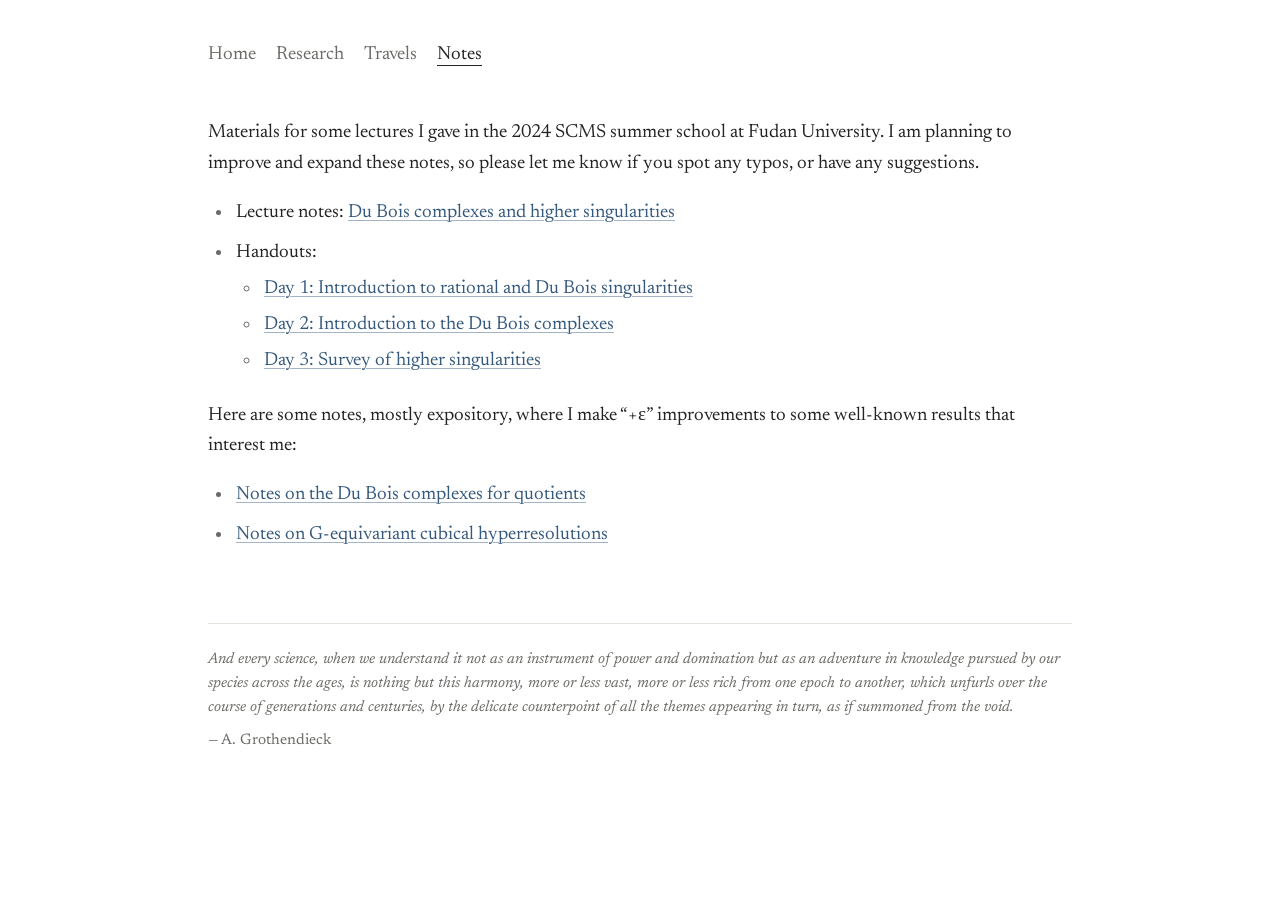
==== notes.html @ 5d7511da "first commit" ====
<!doctype html>
<html lang="en">
<head>
  <meta charset="utf-8">
  <meta name="viewport" content="width=device-width, initial-scale=1">
  <title>Notes — Wanchun Shen</title>
  <meta name="description" content="Lecture notes, handouts and expository notes by Wanchun Shen.">
  <link rel="preconnect" href="https://fonts.googleapis.com">
  <link rel="preconnect" href="https://fonts.gstatic.com" crossorigin>
  <link href="https://fonts.googleapis.com/css2?family=Newsreader:ital,opsz,wght@0,6..72,400;0,6..72,500;1,6..72,400&display=swap" rel="stylesheet">
  <!-- Google tag (gtag.js) -->
  <script async src="https://www.googletagmanager.com/gtag/js?id=G-JJ62SN58NP"></script>
  <script>
    window.dataLayer = window.dataLayer || [];
    function gtag(){dataLayer.push(arguments);}
    gtag('js', new Date());
    gtag('config', 'G-JJ62SN58NP');
  </script>
  <link rel="stylesheet" href="assets/style.css">
</head>
<body>
<div class="site">

  <header class="site-header">
    <nav class="site-nav" aria-label="Site">
      <a href="index.html">Home</a>
      <a href="research.html">Research</a>
      <a href="travels.html">Travels</a>
      <a href="notes.html" aria-current="page">Notes</a>
    </nav>
  </header>

  <main>

    <p>Materials for some lectures I gave in the 2024 SCMS summer school at Fudan University. I am planning to improve and expand these notes, so please let me know if you spot any typos, or have any suggestions.</p>

    <ul class="entries">
      <li>Lecture notes: <a href="https://drive.google.com/file/d/1De7PKFMAjIJSyGQZOi7Il2Yfd7qH32C_/view?usp=sharing">Du Bois complexes and higher singularities</a></li>
      <li>Handouts:
        <ul>
          <li><a href="https://drive.google.com/file/d/1NofxdIusmojC-wstj09L9WECC4czp__P/view?usp=drive_link">Day 1: Introduction to rational and Du Bois singularities</a></li>
          <li><a href="https://drive.google.com/file/d/1TLkkPEHvHlKyJf9QB13UzVcfYIFG4Xot/view?usp=drive_link">Day 2: Introduction to the Du Bois complexes</a></li>
          <li><a href="https://drive.google.com/file/d/1W7cI5pb26swQqK5HyK6GeWNo6DYn05il/view?usp=drive_link">Day 3: Survey of higher singularities</a></li>
        </ul>
      </li>
    </ul>

    <p>Here are some notes, mostly expository, where I make “+ε” improvements to some well-known results that interest me:</p>

    <ul class="entries">
      <li><a href="https://drive.google.com/file/d/1z2AbHMdE-nTjzrSxDng96FTEQbuHOxv5/view?usp=drive_link">Notes on the Du Bois complexes for quotients</a></li>
      <li><a href="https://drive.google.com/file/d/1cSrDV3TKWuSWlrFPDOh_xlcVPjlii8x3/view?usp=drive_link">Notes on G-equivariant cubical hyperresolutions</a></li>
    </ul>
  </main>

  <footer class="site-footer">
    <figure class="epigraph">
      <blockquote>
        <p>And every science, when we understand it not as an instrument of power and domination but as an adventure in knowledge pursued by our species across the ages, is nothing but this harmony, more or less vast, more or less rich from one epoch to another, which unfurls over the course of generations and centuries, by the delicate counterpoint of all the themes appearing in turn, as if summoned from the void.</p>
      </blockquote>
      <figcaption>— A. Grothendieck</figcaption>
    </figure>
  </footer>

</div>
</body>
</html>
---- assets/style.css ----
/* ------------------------------------------------------------
   Wanchun Shen — site styles
   One column, one typeface, one accent. Edit the variables
   below to change the whole site's colour or measure.
   ------------------------------------------------------------ */

:root {
  --paper: #ffffff;
  --ink: #232323;
  --ink-soft: #6b6a66;
  --rule: #e5e3de;
  --link: #35597d;
  --link-hover: #1f3d5c;
  --measure: 54rem;
}

html {
  -webkit-text-size-adjust: 100%;
}

body {
  margin: 0;
  padding: 0 1.25rem;
  background: var(--paper);
  color: var(--ink);
  font-family: "Newsreader", "Iowan Old Style", "Palatino Linotype", Palatino, Georgia, serif;
  font-size: 1.1875rem;
  line-height: 1.6;
  font-kerning: normal;
  text-rendering: optimizeLegibility;
}

.site {
  max-width: var(--measure);
  margin: 0 auto;
  padding: 2.5rem 0 3rem;
}

/* Header ---------------------------------------------------- */

.site-header {
  margin-bottom: 3rem;
}

.site-nav {
  display: flex;
  flex-wrap: wrap;
  gap: 0 1.25rem;
}

.site-nav a {
  color: var(--ink-soft);
  text-decoration: none;
}

.site-nav a:hover {
  color: var(--ink);
}

.site-nav a[aria-current="page"] {
  color: var(--ink);
  text-decoration: underline;
  text-decoration-thickness: 1px;
  text-underline-offset: 0.3em;
}

/* Content --------------------------------------------------- */

main a {
  color: var(--link);
  text-decoration: underline;
  text-decoration-thickness: 1px;
  text-underline-offset: 0.18em;
  text-decoration-color: rgba(53, 89, 125, 0.45);
}

main a:hover {
  color: var(--link-hover);
  text-decoration-color: currentColor;
}

a:focus-visible {
  outline: 2px solid var(--link);
  outline-offset: 3px;
  border-radius: 2px;
}

h1 {
  font-size: 1.85rem;
  font-weight: 400;
  line-height: 1.2;
  letter-spacing: -0.01em;
  margin: 0 0 0.5rem;
}

h2 {
  font-size: 1.3rem;
  font-weight: 500;
  line-height: 1.3;
  margin: 2.75rem 0 0.9rem;
}

main > h2:first-child {
  margin-top: 0;
}

p {
  margin: 0 0 1em;
}

sup {
  font-size: 0.75em;
  line-height: 0;
}

.nowrap {
  white-space: nowrap;
}

/* Home page introduction: name and bio beside the photograph on wide
   screens, stacked (name, photo, bio) on narrow ones. */

.intro {
  display: grid;
  grid-template-columns: 1fr;
  column-gap: 3rem;
}

.portrait {
  display: block;
  width: 100%;
  height: auto;
  border-radius: 4px;
  margin: 0 0 1.75rem;
}

.contact {
  color: var(--ink-soft);
  margin-bottom: 1.75rem;
}

/* Lists of papers, talks, notes: bullets with a hanging indent */

.entries {
  list-style: disc;
  padding-left: 1.5rem;
  margin: 0 0 1.5rem;
}

.entries li {
  margin: 0 0 0.6rem;
  padding-left: 0.25rem;
}

.entries li::marker {
  color: var(--ink-soft);
}

.entries ul {
  list-style: circle;
  padding-left: 1.5rem;
  margin: 0.35rem 0 0;
}

.entries ul li {
  margin-bottom: 0.35rem;
}

.note {
  display: block;
  color: var(--ink-soft);
  font-size: 0.95em;
  margin-top: 0.15rem;
}

/* Footer ---------------------------------------------------- */

.site-footer {
  margin-top: 4.5rem;
  padding-top: 1.5rem;
  border-top: 1px solid var(--rule);
  color: var(--ink-soft);
  font-size: 0.95rem;
}

.epigraph {
  margin: 0;
}

.epigraph blockquote {
  margin: 0 0 0.5rem;
  font-style: italic;
}

.epigraph blockquote p {
  margin: 0;
}

.epigraph figcaption {
  font-style: normal;
}

/* Wider screens */

@media (min-width: 52rem) {
  .intro {
    grid-template-columns: 1fr 19rem;
    grid-template-rows: auto 1fr;
    align-items: start;
  }

  .intro-heading {
    grid-column: 1;
    grid-row: 1;
  }

  .intro-bio {
    grid-column: 1;
    grid-row: 2;
  }

  .portrait {
    grid-column: 2;
    grid-row: 1 / span 2;
    aspect-ratio: 1 / 1;
    object-fit: cover;
    object-position: 78% 50%;
    margin: 0.35rem 0 0;
  }
}

/* Small screens */

@media (max-width: 30rem) {
  body {
    font-size: 1.0625rem;
  }

  .site {
    padding-top: 1.75rem;
  }

  .site-header {
    margin-bottom: 2.25rem;
  }

  h1 {
    font-size: 1.6rem;
  }
}
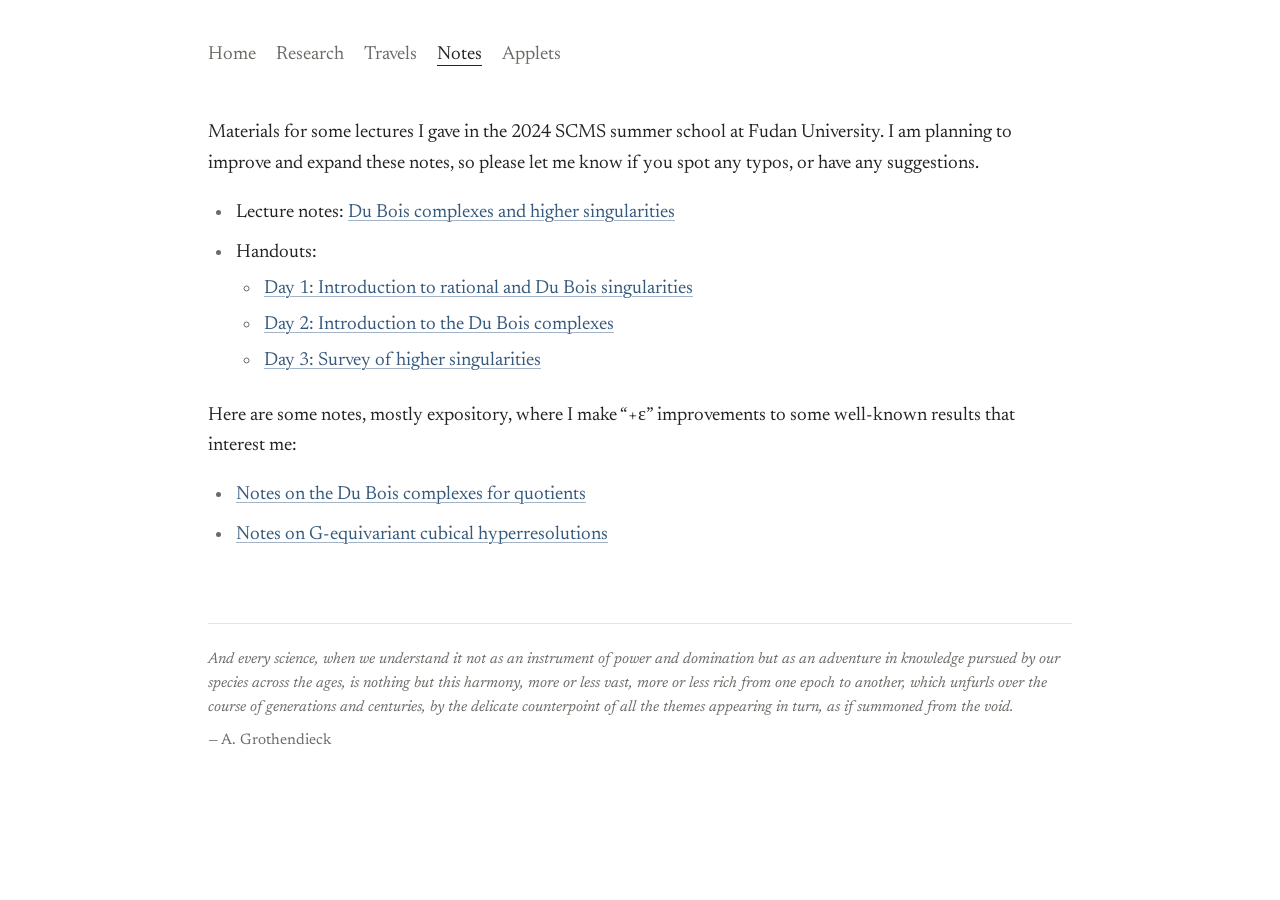
==== commit 104606be: "add Applets to nav bar Co-Authored-By: Claude Opus 5.5 <noreply@anthropic.com>" ====
--- a/notes.html
+++ b/notes.html
@@ -9,12 +9,12 @@
   <link rel="preconnect" href="https://fonts.gstatic.com" crossorigin>
   <link href="https://fonts.googleapis.com/css2?family=Newsreader:ital,opsz,wght@0,6..72,400;0,6..72,500;1,6..72,400&display=swap" rel="stylesheet">
   <!-- Google tag (gtag.js) -->
-  <script async src="https://www.googletagmanager.com/gtag/js?id=G-JJ62SN58NP"></script>
+  <script async src="https://www.googletagmanager.com/gtag/js?id=G-39WKKSKNVW"></script>
   <script>
     window.dataLayer = window.dataLayer || [];
     function gtag(){dataLayer.push(arguments);}
     gtag('js', new Date());
-    gtag('config', 'G-JJ62SN58NP');
+    gtag('config', 'G-39WKKSKNVW');
   </script>
   <link rel="stylesheet" href="assets/style.css">
 </head>
@@ -27,6 +27,7 @@
       <a href="research.html">Research</a>
       <a href="travels.html">Travels</a>
       <a href="notes.html" aria-current="page">Notes</a>
+      <a href="calculus-applets/">Applets</a>
     </nav>
   </header>
 
--- a/assets/style.css
+++ b/assets/style.css
@@ -100,7 +100,8 @@
   margin: 2.75rem 0 0.9rem;
 }
 
-main > h2:first-child {
+main > h2:first-child,
+.intro-body > h2:first-child {
   margin-top: 0;
 }
 
@@ -214,7 +215,7 @@
     grid-row: 1;
   }
 
-  .intro-bio {
+  .intro-body {
     grid-column: 1;
     grid-row: 2;
   }
